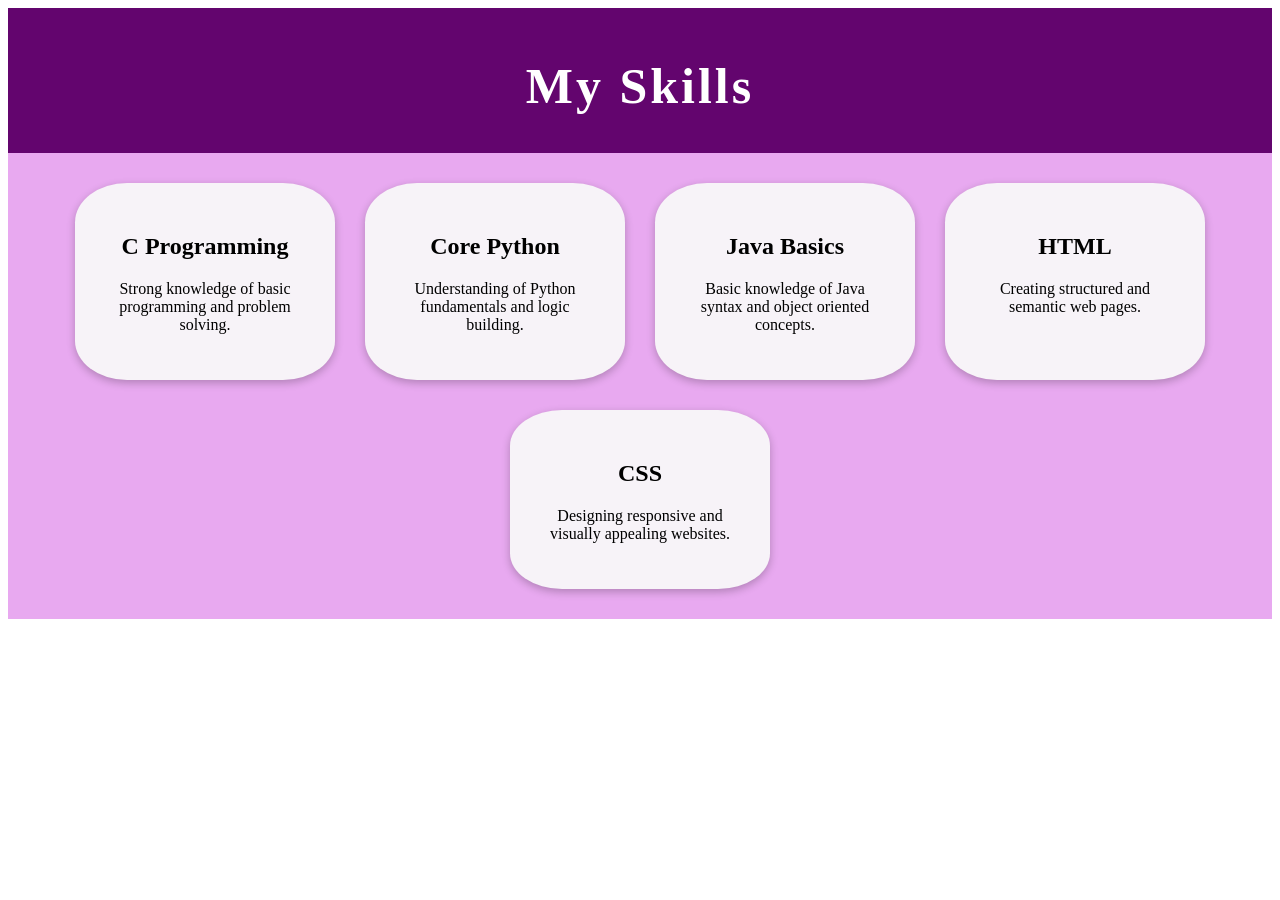
==== portskills.html @ 25817776 "Add files via upload" ====
<!DOCTYPE html>
<html>
<head>
  <header>
<title>Chandrakala Skills</title>
<link rel="stylesheet" href="portskills.css">
  </header>
  </head>
<body>

<header>
<h1>My Skills</h1>
</header>
<section class="skills">
<div class="skill-box">
<h2>C Programming</h2>
<p>Strong knowledge of basic programming and problem solving.</p>
</div>
<div class="skill-box">
<h2>Core Python</h2>
<p>Understanding of Python fundamentals and logic building.</p>
</div>
<div class="skill-box">
<h2>Java Basics</h2>
<p>Basic knowledge of Java syntax and object oriented concepts.</p>
</div>
<div class="skill-box">
<h2>HTML</h2>
<p>Creating structured and semantic web pages.</p>
</div>
<div class="skill-box">
<h2>CSS</h2>
<p>Designing responsive and visually appealing websites.</p>
</div>
</section>
</body>
</html>
---- portskills.css ----
.skills{
display:flex;
flex-wrap:wrap;
justify-content:center;
gap:30px;
padding:30px;
font-weight: 300;
background-color:#e8a9f0;
}
header{
    background-color: rgb(99, 5, 110);
  padding: 5px;
  width: end;
  letter-spacing: 3px;
  font-size: 25px;
  text-align: center;
  font-weight: 400;
  color: rgb(255, 255, 255);
}
.skill-box{
width:200px;
padding:30px;
border: rgb(21, 15, 22);
border-radius:20px;
text-align:center;
background:#f7f3f8;
border-radius: 20%;
box-shadow: rgba(0, 0, 0, 0.24) 0px 3px 8px;
}
h2:hover{
    text-decoration: underline;
    text-decoration-color:rgb(181, 13, 232) ;
    font-weight: 400;
    color: rgb(101, 5, 146);
}
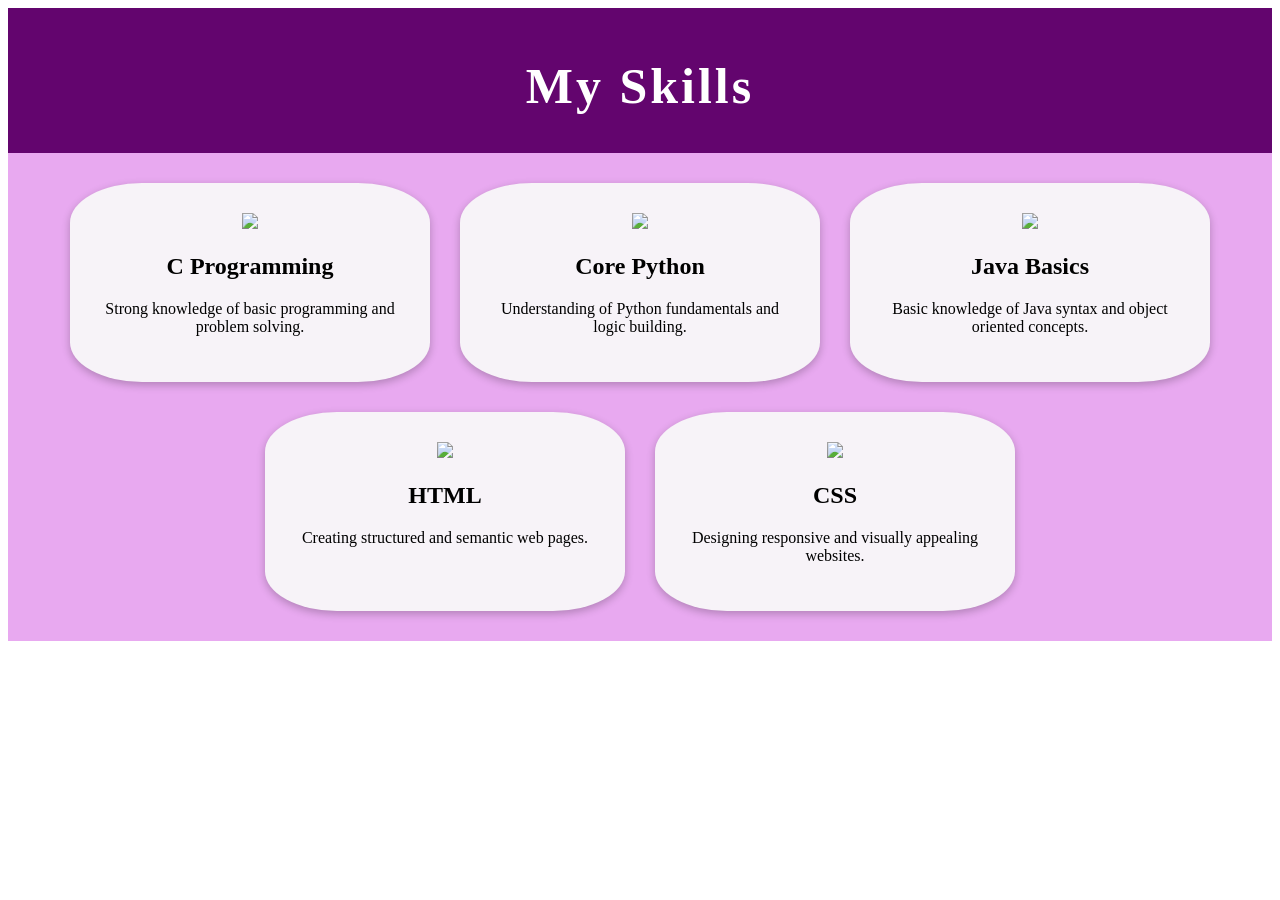
==== commit f398e3a6: "Add files via upload" ====
--- a/portskills.html
+++ b/portskills.html
@@ -13,22 +13,27 @@
 </header>
 <section class="skills">
 <div class="skill-box">
+  <img src="c.jpeg">
 <h2>C Programming</h2>
 <p>Strong knowledge of basic programming and problem solving.</p>
 </div>
 <div class="skill-box">
+  <img src="py.jpeg">
 <h2>Core Python</h2>
 <p>Understanding of Python fundamentals and logic building.</p>
 </div>
 <div class="skill-box">
+  <img src="java.jpeg">
 <h2>Java Basics</h2>
 <p>Basic knowledge of Java syntax and object oriented concepts.</p>
 </div>
 <div class="skill-box">
+  <img src="html.jpeg">
 <h2>HTML</h2>
 <p>Creating structured and semantic web pages.</p>
 </div>
 <div class="skill-box">
+  <img src="css.jpeg">
 <h2>CSS</h2>
 <p>Designing responsive and visually appealing websites.</p>
 </div>
--- a/portskills.css
+++ b/portskills.css
@@ -18,10 +18,10 @@
   color: rgb(255, 255, 255);
 }
 .skill-box{
-width:200px;
+width:300px;
 padding:30px;
-border: rgb(21, 15, 22);
-border-radius:20px;
+border: rgb(11, 1, 12);
+border-radius:35px;
 text-align:center;
 background:#f7f3f8;
 border-radius: 20%;
